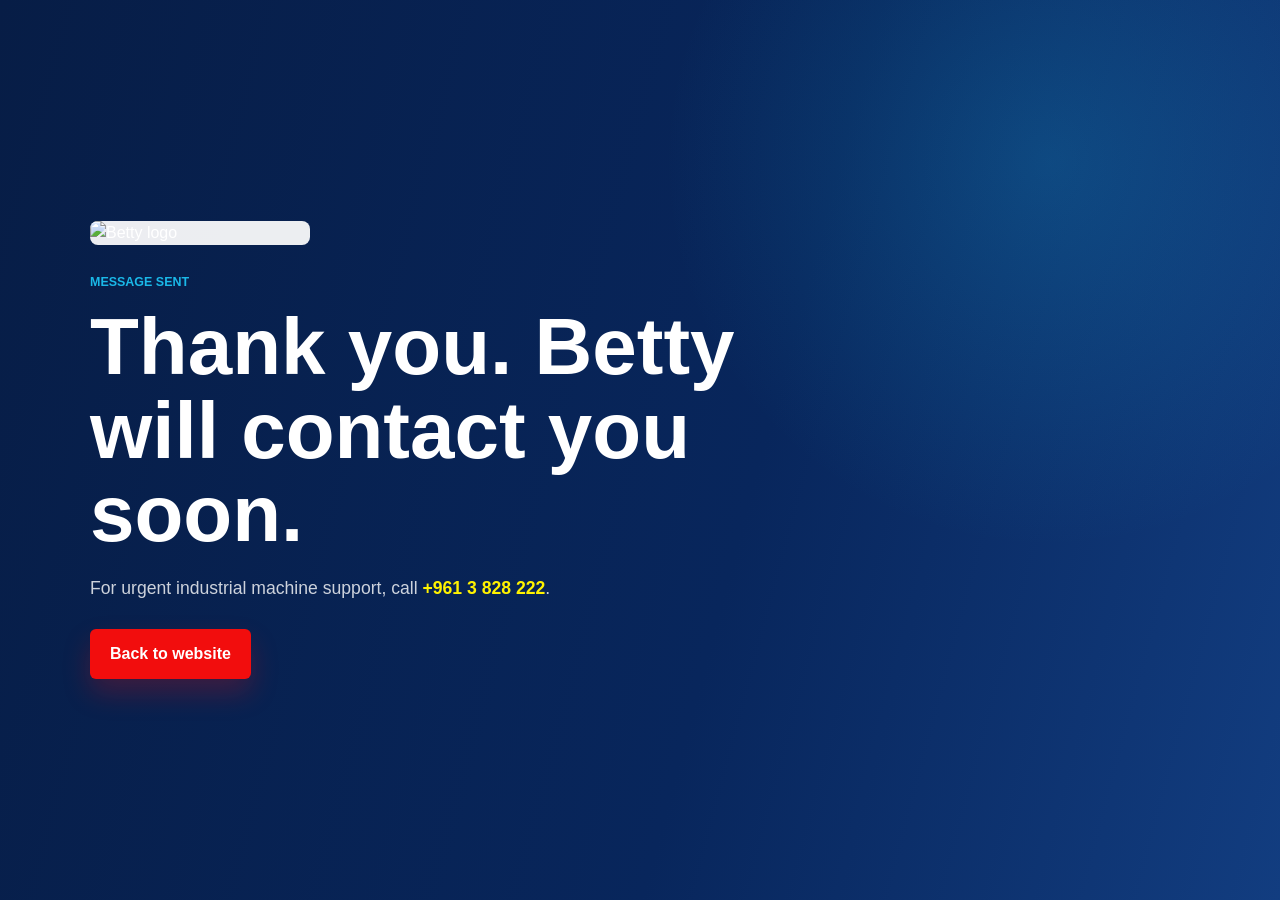
==== thank-you.html @ 69b57b67 "Add files via upload" ====
<!doctype html>
<html lang="en">
  <head>
    <meta charset="UTF-8" />
    <meta name="viewport" content="width=device-width, initial-scale=1.0" />
    <title>Thank You | Betty</title>
    <link rel="stylesheet" href="styles.css?v=functional-form" />
  </head>
  <body>
    <main class="thank-you-page">
      <img src="betty_logo_transparent.png" alt="Betty logo" />
      <p class="eyebrow">Message sent</p>
      <h1>Thank you. Betty will contact you soon.</h1>
      <p>
        For urgent industrial machine support, call
        <a href="tel:+9613828222">+961 3 828 222</a>.
      </p>
      <a class="button button-primary" href="index.html">Back to website</a>
    </main>
  </body>
</html>
---- styles.css ----
:root {
  --navy: #08265c;
  --navy-2: #123d80;
  --red: #f20d0d;
  --yellow: #fff200;
  --cyan: #1ab8e8;
  --ink: #102033;
  --muted: #627084;
  --line: #d9e2ec;
  --surface: #ffffff;
  --soft: #f4f8fc;
  --shadow: 0 18px 50px rgba(8, 38, 92, 0.14);
}

* {
  box-sizing: border-box;
}

html {
  scroll-behavior: smooth;
}

body {
  margin: 0;
  color: var(--ink);
  background: var(--surface);
  font-family: Inter, Arial, Helvetica, sans-serif;
  line-height: 1.5;
}

a {
  color: inherit;
  text-decoration: none;
}

img {
  display: block;
  max-width: 100%;
}

.site-header {
  position: sticky;
  top: 0;
  z-index: 20;
  display: grid;
  grid-template-columns: auto 1fr auto;
  align-items: center;
  gap: 28px;
  min-height: 78px;
  padding: 12px clamp(18px, 4vw, 64px);
  border-bottom: 1px solid rgba(217, 226, 236, 0.9);
  background: rgba(255, 255, 255, 0.93);
  backdrop-filter: blur(14px);
}

.brand img {
  width: 146px;
}

.nav {
  display: flex;
  justify-content: center;
  gap: clamp(16px, 3vw, 36px);
  color: var(--navy);
  font-size: 0.95rem;
  font-weight: 700;
}

.nav a,
.header-contact a {
  transition: color 160ms ease, transform 160ms ease;
}

.nav a:hover,
.header-contact a:hover {
  color: var(--red);
}

.header-contact {
  display: grid;
  justify-items: end;
  gap: 4px;
  border: 2px solid var(--navy);
  border-radius: 6px;
  padding: 9px 14px;
  color: var(--navy);
  font-size: 0.9rem;
  font-weight: 800;
}

.header-contact a:last-child {
  font-size: 0.78rem;
}

.hero {
  position: relative;
  min-height: calc(100vh - 78px);
  display: grid;
  grid-template-columns: minmax(0, 1fr) minmax(280px, 420px);
  align-items: center;
  gap: clamp(28px, 5vw, 70px);
  overflow: hidden;
  padding: clamp(56px, 8vw, 112px) clamp(18px, 6vw, 82px);
  background:
    radial-gradient(circle at 78% 18%, rgba(26, 184, 232, 0.24), transparent 28%),
    linear-gradient(105deg, #071d46 0%, #08265c 50%, #123d80 100%);
  color: #fff;
}

.hero::after {
  content: "";
  position: absolute;
  left: clamp(18px, 6vw, 82px);
  right: clamp(18px, 6vw, 82px);
  bottom: 0;
  height: 6px;
  background: linear-gradient(90deg, var(--red), var(--yellow), var(--cyan));
}

.hero-media {
  position: absolute;
  inset: 0;
  overflow: hidden;
  pointer-events: none;
}

.grid-overlay {
  position: absolute;
  inset: 0;
  opacity: 0.22;
  background-image:
    linear-gradient(rgba(255, 255, 255, 0.12) 1px, transparent 1px),
    linear-gradient(90deg, rgba(255, 255, 255, 0.12) 1px, transparent 1px),
    linear-gradient(135deg, transparent 48%, rgba(255, 242, 0, 0.17) 49%, rgba(255, 242, 0, 0.17) 51%, transparent 52%);
  background-size: 54px 54px;
}

.cable,
.pulse {
  position: absolute;
  border-radius: 999px;
}

.cable {
  height: 3px;
  background: linear-gradient(90deg, transparent, var(--yellow), var(--cyan), transparent);
  opacity: 0.84;
  transform-origin: center;
}

.cable-one {
  width: 56vw;
  right: -12vw;
  top: 28%;
  transform: rotate(-13deg);
}

.cable-two {
  width: 44vw;
  left: -9vw;
  bottom: 22%;
  transform: rotate(17deg);
}

.pulse {
  width: 11px;
  height: 11px;
  background: var(--yellow);
  box-shadow: 0 0 0 9px rgba(255, 242, 0, 0.14);
}

.pulse-one {
  right: 27%;
  top: 27%;
}

.pulse-two {
  left: 22%;
  bottom: 21%;
  background: var(--cyan);
  box-shadow: 0 0 0 9px rgba(26, 184, 232, 0.15);
}

.hero-content,
.hero-panel {
  position: relative;
  z-index: 1;
}

.eyebrow {
  margin: 0 0 14px;
  color: var(--cyan);
  font-size: 0.78rem;
  font-weight: 800;
  letter-spacing: 0;
  text-transform: uppercase;
}

.hero h1,
.section h2,
.contact-copy h2 {
  margin: 0;
  line-height: 1.04;
  letter-spacing: 0;
}

.hero h1 {
  max-width: 760px;
  font-size: clamp(3rem, 8vw, 6.8rem);
  font-weight: 800;
}

.hero-copy {
  max-width: 650px;
  margin: 24px 0 0;
  color: rgba(255, 255, 255, 0.86);
  font-size: clamp(1.05rem, 2vw, 1.3rem);
}

.service-area {
  max-width: 650px;
  margin: 16px 0 0;
  color: var(--yellow);
  font-weight: 800;
}

.hero-actions {
  display: flex;
  flex-wrap: wrap;
  gap: 14px;
  margin-top: 34px;
}

.hero-support {
  display: flex;
  flex-wrap: wrap;
  align-items: center;
  gap: 10px 16px;
  margin-top: 18px;
  color: rgba(255, 255, 255, 0.84);
  font-weight: 700;
}

.hero-support span {
  color: var(--yellow);
  font-weight: 800;
}

.hero-support a {
  border-bottom: 2px solid rgba(255, 242, 0, 0.75);
}

.hero-support a:hover {
  color: var(--yellow);
}

.button {
  display: inline-flex;
  align-items: center;
  justify-content: center;
  min-height: 48px;
  border: 0;
  border-radius: 6px;
  padding: 13px 20px;
  font: inherit;
  font-weight: 800;
  cursor: pointer;
}

.button-primary {
  background: var(--red);
  color: #fff;
  box-shadow: 0 14px 28px rgba(242, 13, 13, 0.23);
}

.button-secondary {
  border: 2px solid rgba(255, 255, 255, 0.75);
  color: #fff;
}

.hero-panel {
  border: 1px solid rgba(255, 255, 255, 0.2);
  border-radius: 8px;
  padding: 24px;
  background: rgba(255, 255, 255, 0.92);
  color: var(--ink);
  box-shadow: var(--shadow);
}

.hero-panel img {
  width: min(280px, 100%);
  margin-bottom: 20px;
}

.hero-panel dl {
  display: grid;
  gap: 16px;
  margin: 0;
}

.hero-panel div {
  padding-top: 14px;
  border-top: 1px solid var(--line);
}

.hero-panel dt {
  color: var(--navy);
  font-size: 0.82rem;
  font-weight: 800;
  text-transform: uppercase;
}

.hero-panel dd {
  margin: 4px 0 0;
  color: var(--muted);
}

.section {
  padding: clamp(58px, 8vw, 100px) clamp(18px, 6vw, 82px);
}

.intro-section {
  display: grid;
  grid-template-columns: minmax(0, 1fr) minmax(300px, 560px);
  align-items: center;
  gap: clamp(30px, 6vw, 86px);
  padding: clamp(58px, 8vw, 104px) clamp(18px, 6vw, 82px);
  background: #fff;
}

.intro-copy h2 {
  max-width: 760px;
  margin: 0;
  color: var(--navy);
  font-size: clamp(2rem, 4vw, 3.45rem);
  line-height: 1.05;
}

.intro-copy p:not(.eyebrow) {
  max-width: 700px;
  margin: 22px 0 0;
  color: var(--muted);
  font-size: 1.08rem;
}

.about-showcase {
  position: relative;
  overflow: hidden;
  border: 1px solid var(--line);
  border-radius: 8px;
  background: var(--soft);
  box-shadow: var(--shadow);
}

.about-showcase img {
  width: 100%;
  height: clamp(360px, 40vw, 520px);
  object-fit: cover;
}

.showcase-note {
  position: absolute;
  left: 18px;
  right: 18px;
  bottom: 18px;
  display: grid;
  gap: 6px;
  border-left: 5px solid var(--yellow);
  border-radius: 6px;
  padding: 16px 18px;
  background: rgba(8, 38, 92, 0.92);
  color: #fff;
}

.showcase-note strong {
  font-size: 1.05rem;
}

.showcase-note span {
  color: rgba(255, 255, 255, 0.78);
  font-weight: 600;
}

.stats-section {
  display: grid;
  grid-template-columns: repeat(4, minmax(0, 1fr));
  gap: 1px;
  background: rgba(255, 255, 255, 0.16);
  padding: 0 clamp(18px, 6vw, 82px);
  background-color: var(--navy);
}

.stats-section div {
  display: grid;
  justify-items: center;
  gap: 8px;
  padding: clamp(28px, 5vw, 52px) 16px;
  color: #fff;
  text-align: center;
}

.stats-section strong {
  color: var(--yellow);
  font-size: clamp(1.8rem, 3.5vw, 3.2rem);
  line-height: 1;
}

.stats-section span {
  color: rgba(255, 255, 255, 0.78);
  font-weight: 800;
}

.service-band {
  background: var(--soft);
}

.section-heading {
  display: grid;
  gap: 10px;
  max-width: 820px;
  margin-bottom: 34px;
}

.split-heading {
  grid-template-columns: minmax(190px, 0.42fr) minmax(0, 1fr);
  align-items: end;
  max-width: none;
  column-gap: clamp(24px, 5vw, 72px);
}

.split-heading .eyebrow {
  grid-column: 1;
  align-self: start;
}

.split-heading h2 {
  grid-column: 1;
}

.split-heading h2 span {
  display: block;
  color: var(--muted);
  font-weight: 500;
}

.split-heading p:not(.eyebrow) {
  grid-column: 2;
  grid-row: 1 / span 2;
  max-width: 620px;
  margin: 0;
  color: var(--muted);
  font-size: 1.05rem;
}

.section h2,
.contact-copy h2 {
  color: var(--navy);
  font-size: clamp(2rem, 4vw, 3.4rem);
}

.services-grid {
  display: grid;
  grid-template-columns: repeat(4, minmax(0, 1fr));
  gap: 18px;
}

.service-card {
  border: 1px solid var(--line);
  border-radius: 8px;
  padding: 24px;
  background: #fff;
  box-shadow: 0 10px 30px rgba(8, 38, 92, 0.06);
}

.service-icon {
  display: inline-flex;
  align-items: center;
  justify-content: center;
  width: 42px;
  height: 42px;
  border-radius: 50%;
  background: var(--yellow);
  color: var(--navy);
  font-size: 0.78rem;
  font-weight: 800;
}

.service-card h3,
.timeline h3 {
  margin: 18px 0 8px;
  color: var(--navy);
  font-size: 1.1rem;
}

.service-card p,
.timeline p,
.contact-copy p {
  margin: 0;
  color: var(--muted);
}

.split-section {
  display: grid;
  grid-template-columns: minmax(0, 0.9fr) minmax(280px, 1fr);
  align-items: start;
  gap: clamp(28px, 6vw, 80px);
}

.industries {
  display: grid;
  grid-template-columns: repeat(2, minmax(0, 1fr));
  gap: 12px;
}

.industries span {
  border-left: 5px solid var(--cyan);
  padding: 16px 18px;
  background: var(--soft);
  color: var(--navy);
  font-weight: 800;
}

.products-section {
  background: #fff;
}

.products-grid {
  display: grid;
  grid-template-columns: repeat(3, minmax(0, 1fr));
  gap: 18px;
}

.product-card {
  overflow: hidden;
  border: 1px solid var(--line);
  border-radius: 8px;
  background: #fff;
  box-shadow: 0 12px 34px rgba(8, 38, 92, 0.08);
  cursor: pointer;
  transition: transform 160ms ease, box-shadow 160ms ease, border-color 160ms ease;
}

.product-card:hover,
.product-card:focus {
  border-color: rgba(26, 184, 232, 0.7);
  box-shadow: 0 18px 42px rgba(8, 38, 92, 0.14);
  outline: none;
  transform: translateY(-3px);
}

.product-card-large {
  grid-column: span 2;
}

.product-card img {
  width: 100%;
  height: 260px;
  object-fit: cover;
  background: var(--soft);
}

.product-card-large img {
  height: 390px;
}

.product-card div {
  padding: 20px;
}

.product-card span {
  display: inline-flex;
  margin-bottom: 8px;
  color: var(--cyan);
  font-size: 0.78rem;
  font-weight: 800;
  text-transform: uppercase;
}

.product-card h3 {
  margin: 0 0 8px;
  color: var(--navy);
  font-size: 1.22rem;
}

.product-card p {
  margin: 0;
  color: var(--muted);
}

.project-link {
  margin-top: 16px;
  border: 0;
  border-bottom: 3px solid var(--yellow);
  padding: 0 0 4px;
  background: transparent;
  color: var(--navy);
  font: inherit;
  font-weight: 800;
  cursor: pointer;
}

.project-link:hover {
  color: var(--red);
}

.project-modal {
  position: fixed;
  inset: 0;
  z-index: 100;
  display: none;
  align-items: center;
  justify-content: center;
  padding: clamp(8px, 2vw, 24px);
  overflow: hidden;
}

.project-modal.is-open {
  display: flex;
}

.project-modal-backdrop {
  position: absolute;
  inset: 0;
  background: rgba(5, 18, 43, 0.72);
}

.project-dialog {
  position: relative;
  z-index: 1;
  display: grid;
  grid-template-columns: minmax(0, 1.35fr) minmax(280px, 0.65fr);
  width: min(1180px, calc(100vw - clamp(16px, 4vw, 48px)));
  height: min(760px, calc(100dvh - clamp(16px, 4vw, 48px)));
  max-height: calc(100dvh - clamp(16px, 4vw, 48px));
  overflow: hidden;
  border-radius: 8px;
  background: #fff;
  box-shadow: 0 28px 90px rgba(0, 0, 0, 0.28);
}

.modal-close {
  position: absolute;
  top: 14px;
  right: 14px;
  z-index: 4;
  border: 0;
  border-radius: 6px;
  padding: 10px 13px;
  background: var(--navy);
  color: #fff;
  font: inherit;
  font-weight: 800;
  cursor: pointer;
}

.project-gallery {
  position: relative;
  min-width: 0;
  min-height: 0;
  background: var(--navy);
}

.project-gallery img {
  width: 100%;
  height: 100%;
  object-fit: contain;
}

.gallery-nav {
  position: absolute;
  top: 50%;
  z-index: 3;
  transform: translateY(-50%);
  border: 0;
  border-radius: 6px;
  padding: 11px 13px;
  background: rgba(255, 255, 255, 0.9);
  color: var(--navy);
  font: inherit;
  font-weight: 800;
  cursor: pointer;
}

.gallery-prev {
  left: 14px;
}

.gallery-next {
  right: 14px;
}

.project-details {
  display: grid;
  align-content: start;
  gap: clamp(10px, 1.5dvh, 16px);
  min-width: 0;
  min-height: 0;
  overflow-y: auto;
  padding: clamp(20px, 3vw, 34px);
}

.project-details h2 {
  margin: 0;
  color: var(--navy);
  font-size: clamp(1.8rem, 3vw, 2.6rem);
  line-height: 1.05;
}

.project-details p:not(.eyebrow) {
  margin: 0;
  color: var(--muted);
}

.project-thumbs {
  display: grid;
  grid-template-columns: repeat(3, minmax(0, 1fr));
  gap: clamp(8px, 1vw, 10px);
  margin: 8px 0;
}

.project-thumb {
  overflow: hidden;
  border: 3px solid transparent;
  border-radius: 6px;
  padding: 0;
  background: var(--soft);
  cursor: pointer;
}

.project-thumb.is-active {
  border-color: var(--cyan);
}

.project-thumb img {
  width: 100%;
  height: clamp(54px, 9dvh, 74px);
  object-fit: cover;
}

body.modal-open {
  overflow: hidden;
  width: 100%;
}

.process-section {
  background: var(--navy);
  color: #fff;
}

.process-section h2 {
  color: #fff;
}

.timeline {
  display: grid;
  grid-template-columns: repeat(4, minmax(0, 1fr));
  gap: 18px;
}

.timeline article {
  position: relative;
  padding: 24px 22px;
  border: 1px solid rgba(255, 255, 255, 0.16);
  border-radius: 8px;
  background: rgba(255, 255, 255, 0.06);
}

.timeline span {
  display: block;
  width: 50px;
  height: 5px;
  border-radius: 999px;
  background: linear-gradient(90deg, var(--red), var(--yellow), var(--cyan));
}

.timeline h3 {
  color: #fff;
}

.timeline p {
  color: rgba(255, 255, 255, 0.74);
}

.contact-section {
  display: grid;
  grid-template-columns: minmax(0, 0.85fr) minmax(290px, 520px);
  gap: clamp(28px, 6vw, 80px);
  padding: clamp(58px, 8vw, 100px) clamp(18px, 6vw, 82px);
  background:
    linear-gradient(90deg, rgba(255, 255, 255, 0.97), rgba(255, 255, 255, 0.88)),
    linear-gradient(135deg, var(--yellow), var(--cyan));
}

.contact-copy p {
  max-width: 620px;
  margin-top: 18px;
  font-size: 1.05rem;
}

.contact-links {
  display: grid;
  justify-items: start;
  gap: 10px;
  margin-top: 22px;
}

.form-success {
  border-left: 5px solid var(--cyan);
  border-radius: 6px;
  padding: 14px 16px;
  background: rgba(26, 184, 232, 0.12);
  color: var(--navy) !important;
  font-weight: 800;
}

.phone-link {
  display: inline-flex;
  border-bottom: 3px solid var(--yellow);
  color: var(--navy);
  font-size: 1.25rem;
  font-weight: 800;
}

.phone-link:hover {
  color: var(--red);
}

.contact-form {
  display: grid;
  gap: 16px;
  border: 1px solid var(--line);
  border-radius: 8px;
  padding: 24px;
  background: #fff;
  box-shadow: var(--shadow);
}

.contact-form label {
  display: grid;
  gap: 8px;
  color: var(--navy);
  font-size: 0.9rem;
  font-weight: 800;
}

.hidden-field {
  display: none !important;
}

.contact-form input,
.contact-form textarea {
  width: 100%;
  border: 1px solid #c6d3e1;
  border-radius: 6px;
  padding: 12px;
  color: var(--ink);
  font: inherit;
}

.contact-form textarea {
  resize: vertical;
}

.site-footer {
  display: grid;
  grid-template-columns: minmax(0, 1fr) auto;
  align-items: center;
  gap: 24px;
  padding: 28px clamp(18px, 6vw, 82px);
  border-top: 1px solid var(--line);
  color: var(--navy);
  font-weight: 800;
}

.footer-about {
  display: flex;
  align-items: center;
  gap: 18px;
}

.footer-about img {
  width: 86px;
}

.footer-about p {
  max-width: 520px;
  margin: 0;
  color: var(--muted);
  font-weight: 600;
}

.footer-links {
  display: flex;
  flex-wrap: wrap;
  gap: 18px;
  justify-content: flex-end;
}

.footer-links a:hover {
  color: var(--red);
}

.thank-you-page {
  display: grid;
  align-content: center;
  justify-items: start;
  overflow-x: hidden;
  min-height: 100vh;
  padding: clamp(32px, 8vw, 90px);
  background:
    radial-gradient(circle at 82% 18%, rgba(26, 184, 232, 0.2), transparent 30%),
    linear-gradient(105deg, #071d46 0%, #08265c 58%, #123d80 100%);
  color: #fff;
}

.thank-you-page img {
  width: min(220px, 70vw);
  margin-bottom: 28px;
  border-radius: 8px;
  background: rgba(255, 255, 255, 0.92);
}

.thank-you-page h1 {
  max-width: 760px;
  margin: 0;
  font-size: clamp(2.4rem, 7vw, 5rem);
  line-height: 1.04;
}

.thank-you-page p:not(.eyebrow) {
  max-width: 620px;
  margin: 20px 0 28px;
  color: rgba(255, 255, 255, 0.8);
  font-size: 1.1rem;
}

.thank-you-page a:not(.button) {
  color: var(--yellow);
  font-weight: 800;
}

@media (max-width: 960px) {
  .site-header {
    grid-template-columns: 1fr auto;
  }

  .nav {
    grid-column: 1 / -1;
    grid-row: 2;
    justify-content: flex-start;
    overflow-x: auto;
    padding-bottom: 4px;
  }

  .hero,
  .intro-section,
  .split-section,
  .contact-section {
    grid-template-columns: 1fr;
  }

  .hero {
    min-height: auto;
  }

  .hero-panel {
    max-width: 480px;
  }

  .services-grid,
  .stats-section,
  .products-grid,
  .timeline {
    grid-template-columns: repeat(2, minmax(0, 1fr));
  }

  .product-card-large {
    grid-column: span 2;
  }

  .split-heading {
    grid-template-columns: 1fr;
  }

  .split-heading .eyebrow,
  .split-heading h2,
  .split-heading p:not(.eyebrow) {
    grid-column: auto;
    grid-row: auto;
  }

  .site-footer {
    grid-template-columns: 1fr;
  }

  .footer-links {
    justify-content: flex-start;
  }

  .project-dialog {
    grid-template-columns: 1fr;
    grid-template-rows: minmax(220px, 44dvh) minmax(0, 1fr);
    width: min(720px, calc(100vw - 20px));
    height: calc(100dvh - 20px);
    overflow-y: auto;
  }

  .project-gallery {
    min-height: 0;
  }
}

@media (max-height: 720px) and (min-width: 961px) {
  .project-dialog {
    grid-template-columns: minmax(0, 1fr) minmax(260px, 0.72fr);
    height: calc(100dvh - 16px);
    width: calc(100vw - 16px);
  }

  .project-details {
    padding: 20px;
  }

  .project-details h2 {
    font-size: clamp(1.6rem, 2.5vw, 2.2rem);
  }

  .project-thumb img {
    height: 54px;
  }
}

@media (max-width: 620px) {
  .site-header {
    gap: 12px;
    min-height: 70px;
  }

  .brand img {
    width: 112px;
  }

  .header-contact {
    padding: 9px 11px;
    font-size: 0.78rem;
  }

  .header-contact a:last-child {
    font-size: 0.68rem;
  }

  .nav {
    gap: 18px;
    font-size: 0.88rem;
  }

  .hero {
    padding-top: 46px;
  }

  .hero h1 {
    font-size: clamp(2.55rem, 13vw, 4rem);
  }

  .hero-actions,
  .site-footer {
    align-items: stretch;
  }

  .button {
    width: 100%;
  }

  .about-showcase img {
    height: 300px;
  }

  .services-grid,
  .stats-section,
  .products-grid,
  .timeline,
  .industries {
    grid-template-columns: 1fr;
  }

  .product-card-large {
    grid-column: span 1;
  }

  .product-card img,
  .product-card-large img {
    height: 240px;
  }

  .project-modal {
    padding: 8px;
  }

  .project-dialog {
    grid-template-rows: minmax(200px, 38dvh) minmax(0, 1fr);
    width: calc(100vw - 16px);
    height: calc(100dvh - 16px);
    max-height: calc(100dvh - 16px);
  }

  .modal-close {
    top: 10px;
    right: 10px;
    padding: 8px 10px;
    font-size: 0.9rem;
  }

  .project-details {
    padding: 18px;
  }

  .project-thumbs {
    grid-template-columns: repeat(2, minmax(0, 1fr));
  }

  .footer-about {
    align-items: flex-start;
    flex-direction: column;
  }

  .contact-form {
    padding: 18px;
  }
}
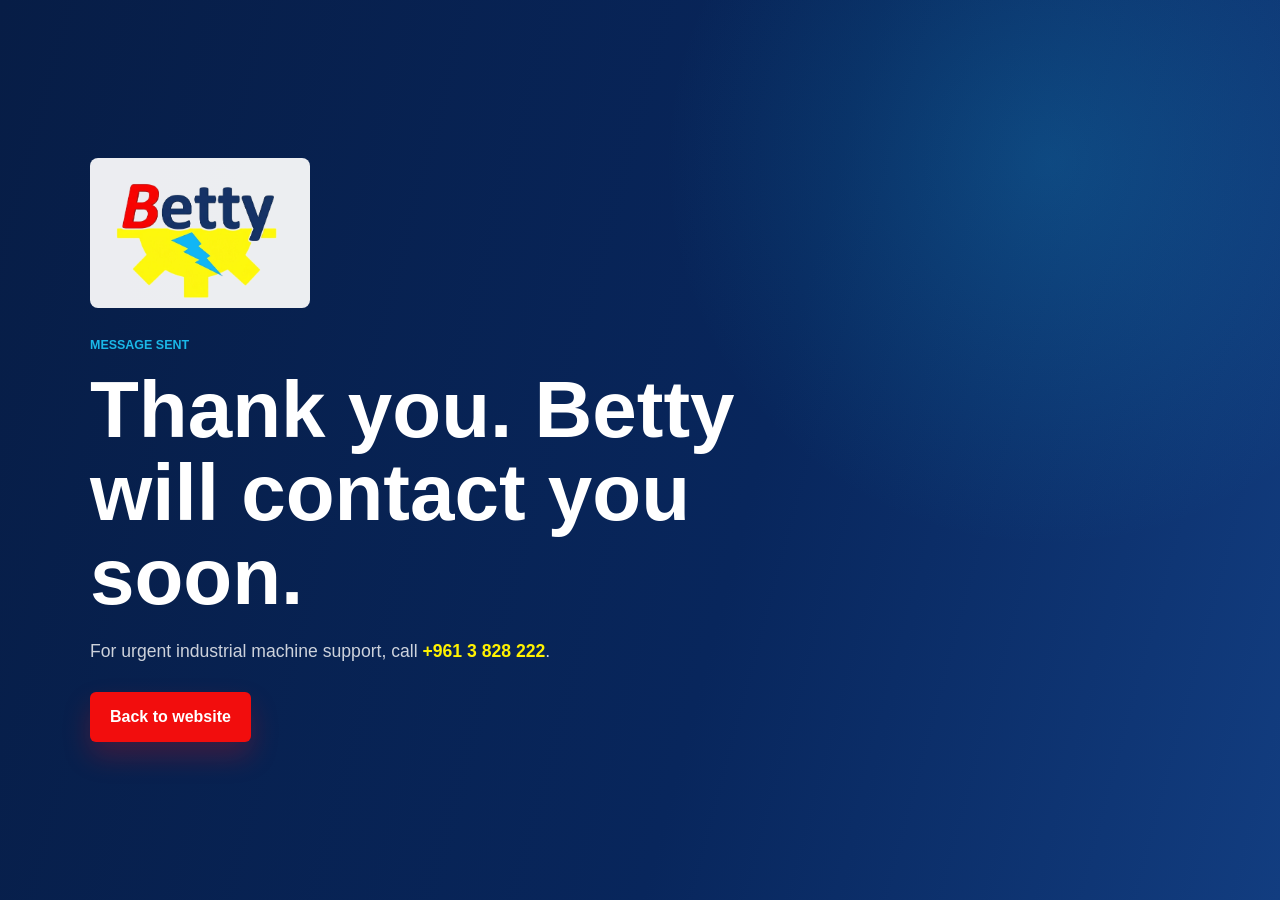
==== commit e9707cbd: "Add files via upload" ====
--- a/thank-you.html
+++ b/thank-you.html
@@ -8,7 +8,7 @@
   </head>
   <body>
     <main class="thank-you-page">
-      <img src="betty_logo_transparent.png" alt="Betty logo" />
+      <img src="betty_logo_transparent.webp" alt="Betty logo" />
       <p class="eyebrow">Message sent</p>
       <h1>Thank you. Betty will contact you soon.</h1>
       <p>
--- a/styles.css
+++ b/styles.css
@@ -813,6 +813,15 @@
   font-weight: 800;
 }
 
+.form-error {
+  border-left: 5px solid var(--red);
+  border-radius: 6px;
+  padding: 14px 16px;
+  background: rgba(242, 13, 13, 0.1);
+  color: var(--navy);
+  font-weight: 800;
+}
+
 .phone-link {
   display: inline-flex;
   border-bottom: 3px solid var(--yellow);
@@ -889,6 +898,16 @@
   font-weight: 600;
 }
 
+.footer-about p a {
+  color: var(--navy);
+  font-weight: 800;
+  border-bottom: 2px solid var(--yellow);
+}
+
+.footer-about p a:hover {
+  color: var(--red);
+}
+
 .footer-links {
   display: flex;
   flex-wrap: wrap;
@@ -898,6 +917,16 @@
 
 .footer-links a:hover {
   color: var(--red);
+}
+
+.footer-copy {
+  grid-column: 1 / -1;
+  margin: 0;
+  padding-top: 18px;
+  border-top: 1px solid var(--line);
+  color: var(--muted);
+  font-size: 0.9rem;
+  font-weight: 600;
 }
 
 .thank-you-page {
